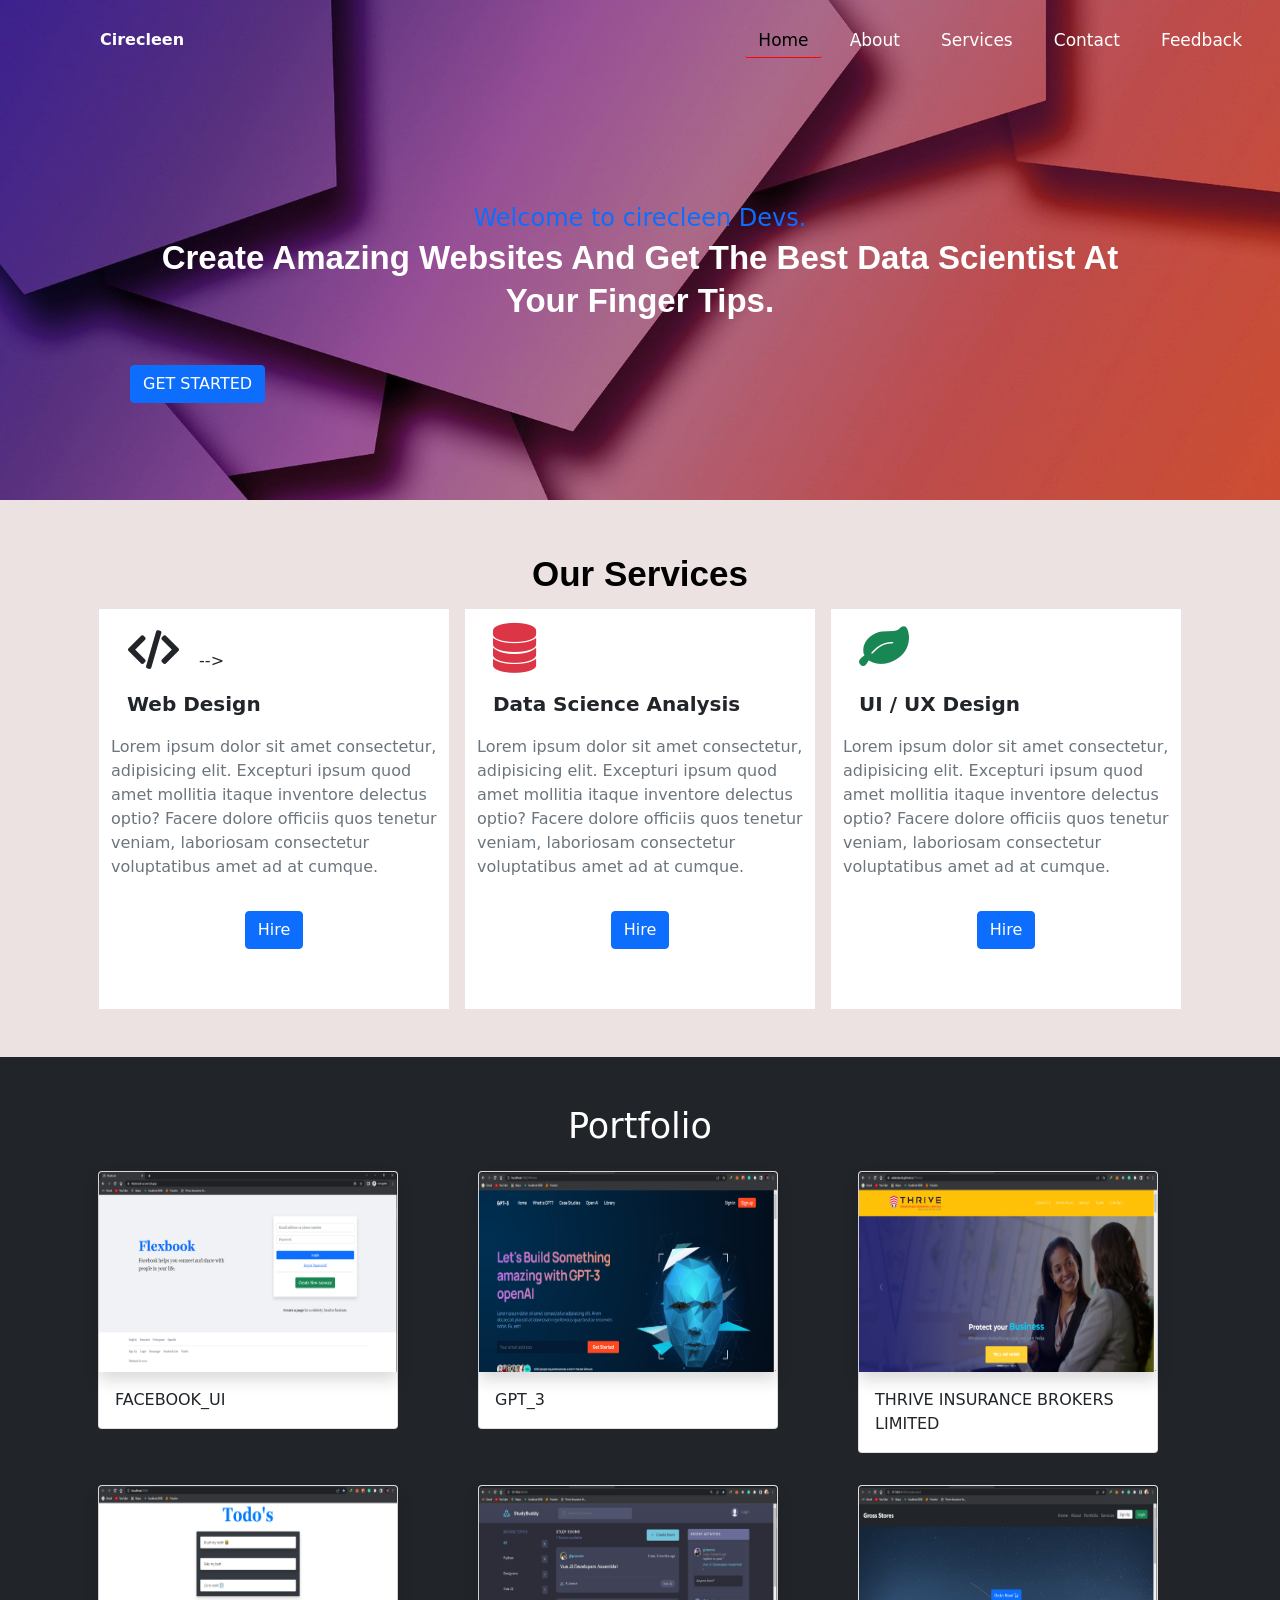
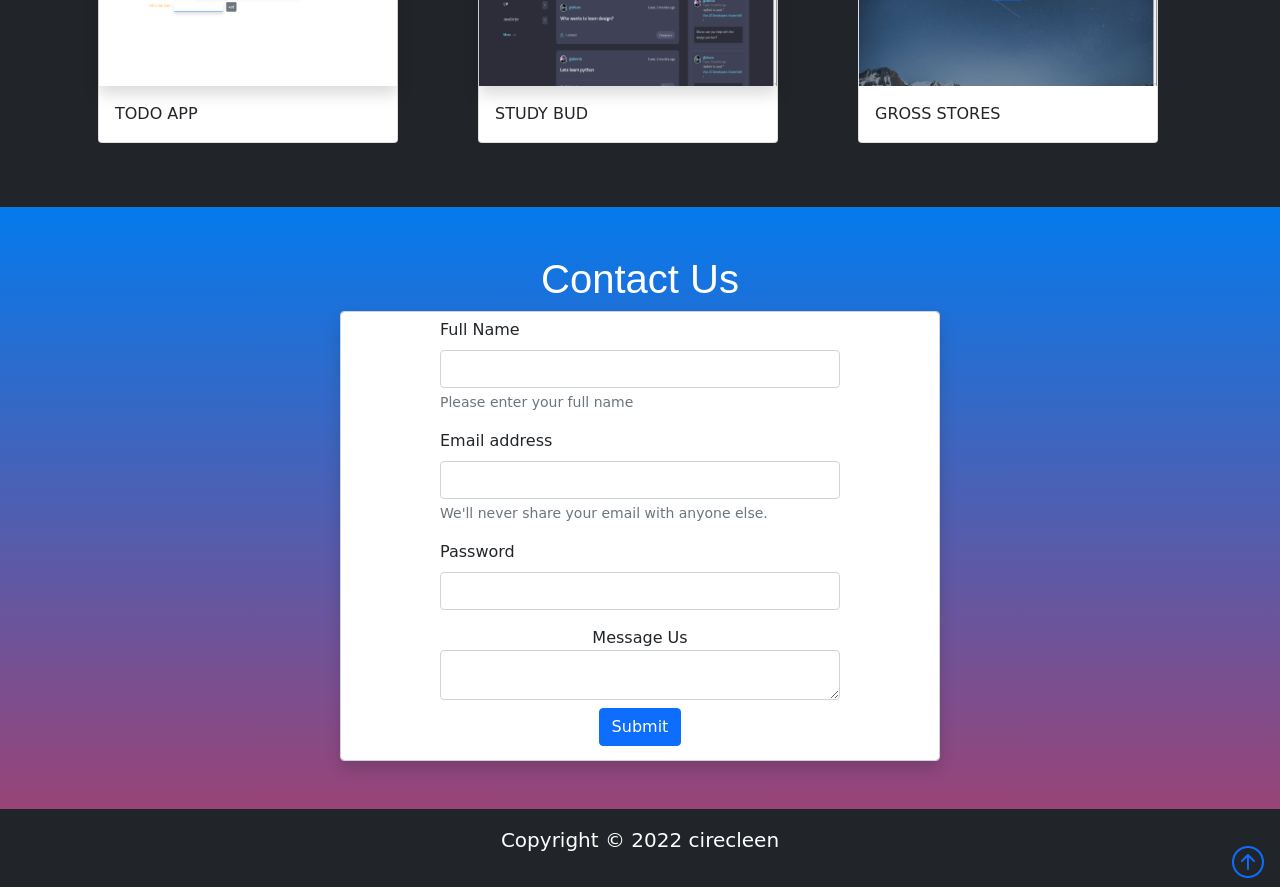
==== index.html @ bb1dc05c "First Commit" ====
<!DOCTYPE html>
<html lang="en">
  <head>
    <meta charset="utf-8" />
    <meta
      name="viewport"
      content="width=device-width, initial-scale=1.0, shrink-to-fit=no"
    />
    <title>cirecleen.net</title>
    <link rel="stylesheet" href="assets/bootstrap/css/bootstrap.min.css" />
    <link rel="stylesheet" href="assets/fonts/font-awesome.min.css" />

    <link
      rel="stylesheet"
      href="assets/bootstrap/bootstrap-icons/font/bootstrap-icons.css"
    />

    <link rel="stylesheet" href="assets/css/styles.css" />
    <link rel="stylesheet" href="assets/css/navbar.css" />
  </head>

  <body>
    <div id="hero__background">
      <nav id="mynav" class="fixed-top">
        <input type="checkbox" id="check" />
        <label for="check" class="checkbtn">
          <i id="toggler" class="fa fa-bars"></i>
        </label>
        <label id="brand" class="logo"> Cirecleen </label>
        <ul>
          <li>
            <a class="active text-decoration-none text-capitalize" href="#">
              Home
            </a>
          </li>
          <li>
            <a class="text-decoration-none text-capitalize" href="/about.html">
              About
            </a>
          </li>
          <li>
            <a class="text-decoration-none text-capitalize" href="#">
              Services
            </a>
          </li>
          <li>
            <a class="text-decoration-none text-capitalize" href="#">
              Contact
            </a>
          </li>
          <li>
            <a class="text-decoration-none text-capitalize" href="#">
              Feedback
            </a>
          </li>
        </ul>
      </nav>

      <!-- hero section -->

      <section id="hero" class="py-4 py-xl-5">
        <div class="container">
          <div class="border rounded border-0 border-dark overflow-hidden">
            <div id="hide__hero" class="row g-0">
              <!-- hero text -->
              <div class="col-md-6 justify-content-start">
                <div class="p-3 mt-5 p-md-5">
                  <h4 class="text-primary">Welcome to cirecleen Devs.</h4>
                  <h1 class="mt-4 mb-5">
                    Create amazing Websites and get the best Data Scientist at
                    your Finger tips.
                  </h1>
                  <!-- Get Started -->
                  <button class="btn btn-large btn-primary text-white mt-1">
                    GET STARTED
                  </button>
                </div>
              </div>
            </div>
          </div>
        </div>
      </section>
    </div>
    <!-- end -->

    <!-- service section  -->
    <section id="services" class="p-lg-5 p-md-4 p-sm-3">
      <div class="container d-grid justify-content-center align-items-center">
        <!-- service heading -->
        <h1 class="text-black text-center">Our Services</h1>

        <!-- services block -->
        <div class="row gap-3 justify-content-center align-items-center">
          <!-- col 1 -->
          <div class="col-md-4 box">
            <!-- icon  -->
            <i class="fa fa-solid fa-code fa-3x fw-bold m-3"></i>
            <!-- <!text-title -->
            -->
            <p class="lead fw-bolder ps-3">Web Design</p>
            <!-- text body -->
            <p class="text-muted">
              Lorem ipsum dolor sit amet consectetur, adipisicing elit.
              Excepturi ipsum quod amet mollitia itaque inventore delectus
              optio? Facere dolore officiis quos tenetur veniam, laboriosam
              consectetur voluptatibus amet ad at cumque.
            </p>
            <div class="d-flex justify-content-center align-items-center">
              <a href="#" class="btn btn-primary mt-3"> Hire</a>
            </div>
          </div>
          <!-- col 2 -->
          <div class="col-md-4 box">
            <!-- icon -->
            <i class="fa fa-database fa-3x fw-bolder m-3 text-danger"></i>
            <!-- ttext-title -->
            <p class="lead fw-bolder ps-3">Data Science Analysis</p>
            <!-- text body -->
            <p class="text-muted">
              Lorem ipsum dolor sit amet consectetur, adipisicing elit.
              Excepturi ipsum quod amet mollitia itaque inventore delectus
              optio? Facere dolore officiis quos tenetur veniam, laboriosam
              consectetur voluptatibus amet ad at cumque.
            </p>
            <div class="d-flex justify-content-center align-items-center">
              <a href="#" class="btn btn-primary mt-3"> Hire</a>
            </div>
          </div>

          <!-- col 3 -->
          <div class="col-md-4 box">
            <i class="fa fa-solid fa-leaf fa-3x fw-bolder m-3 text-success"></i>
            <!-- text-title -->
            <p class="lead fw-bolder ps-3">UI / UX Design</p>
            <!-- text body -->
            <p class="text-muted">
              Lorem ipsum dolor sit amet consectetur, adipisicing elit.
              Excepturi ipsum quod amet mollitia itaque inventore delectus
              optio? Facere dolore officiis quos tenetur veniam, laboriosam
              consectetur voluptatibus amet ad at cumque.
            </p>
            <div class="d-flex justify-content-center align-items-center">
              <a href="#" class="btn btn-primary mt-3"> Hire</a>
            </div>
          </div>
        </div>
      </div>
    </section>

    <!-- Portfolio section -->
    <section id="portfolio" class="p-0 m-0">
      <div class="container-fluid p-5 bg-dark">
        <!-- Portfolio heading  -->
        <h2 class="text-white text-center" style="font-size: 35px">
          Portfolio
        </h2>

        <!-- portfolio sites -->
        <div class="container justify-content-center align-item-center">
          <!-- first row -->
          <div class="row">
            <!-- col 1 -->
            <div class="col-md-4">
              <!-- card -->
              <div class="card-body">
                <div class="card" style="width: 25rem">
                  <img
                    class="card-img-top shadow"
                    src="./assets/img/item1.png"
                    alt="Card image cap"
                    style="height: 200px"
                  />
                  <div class="card-body">
                    <p class="card-text">FACEBOOK_UI</p>
                  </div>
                </div>
              </div>
            </div>
            <!-- col 2 -->
            <div class="col-md-4">
              <!-- card -->
              <div class="card-body">
                <div class="card" style="width: 25rem">
                  <img
                    class="card-img-top shadow"
                    src="./assets/img/item2.png"
                    alt="Card image cap"
                    style="height: 200px"
                  />
                  <div class="card-body">
                    <p class="card-text">GPT_3</p>
                  </div>
                </div>
              </div>
            </div>
            <!-- col 3 -->
            <div class="col-md-4">
              <!-- card -->
              <!-- card -->
              <div class="card-body">
                <div class="card" style="width: 25rem">
                  <img
                    class="card-img-top shadow"
                    class="card-img-top"
                    src="./assets/img/item3.png"
                    alt="Card image cap"
                    style="height: 200px"
                  />
                  <div class="card-body">
                    <p class="card-text">THRIVE INSURANCE BROKERS LIMITED</p>
                  </div>
                </div>
              </div>
            </div>
          </div>

          <!-- second row -->
          <div class="row">
            <!-- col 1 -->
            <div class="col-md-4">
              <!-- card -->
              <div class="card-body">
                <div class="card" style="width: 25rem">
                  <img
                    class="card-img-top shadow"
                    src="./assets/img/item4.png"
                    alt="Card image cap"
                    style="height: 200px"
                  />
                  <div class="card-body">
                    <p class="card-text">TODO APP</p>
                  </div>
                </div>
              </div>
            </div>
            <!-- col 2 -->
            <div class="col-md-4">
              <!-- card -->
              <div class="card-body">
                <div class="card" style="width: 25rem">
                  <img
                    class="card-img-top shadow"
                    src="./assets/img/item5.png"
                    alt="Card image cap"
                    style="height: 200px"
                  />
                  <div class="card-body">
                    <p class="card-text">STUDY BUD</p>
                  </div>
                </div>
              </div>
            </div>
            <!-- col 3 -->
            <div class="col-md-4">
              <!-- card -->
              <!-- card -->
              <div class="card-body">
                <div class="card" style="width: 25rem">
                  <img
                    class="card-img-top"
                    src="./assets/img/item6.png"
                    alt="Card image cap"
                    style="height: 200px"
                  />
                  <div class="card-body">
                    <p class="card-text">GROSS STORES</p>
                  </div>
                </div>
              </div>
            </div>
          </div>
        </div>
      </div>
    </section>

    <!-- Contact Us -->
    <section id="contact" class="p-0 m-0">
      <div class="container-fluid py-5">
        <!-- Contact Header -->
        <div
          class="d-flex flex-column justify-content-center align-items-center"
        >
          <h1 class="display1 text-center text-white">Contact Us</h1>

          <!-- form -->
          <form class="form-control w-50 shadow">
            <div class="mb-3">
              <label for="nameInput" class="form-label">Full Name</label>
              <input
                type="email"
                class="form-control"
                id="nameInput"
                aria-describedby="nameHelp"
              />
              <div id="nameHelp" class="form-text">
                Please enter your full name
              </div>
            </div>
            <div class="mb-3">
              <label for="emailInput" class="form-label">Email address</label>
              <input
                type="email"
                class="form-control"
                id="emailInput"
                aria-describedby="emailHelp"
              />
              <div id="emailHelp" class="form-text">
                We'll never share your email with anyone else.
              </div>
            </div>
            <div class="mb-3">
              <label for="password" class="form-label">Password</label>
              <input type="password" class="form-control" id="password" />
            </div>
            <!-- Message -->
            <label for="message">Message Us</label>
            <textarea
              id="message"
              class="form-control"
              name="message"
              rows="5"
              cols="9"
            >
            </textarea>

            <button type="submit" class="btn btn-primary my-2">Submit</button>
          </form>
        </div>
      </div>
    </section>

    <!-- Footer -->
    <footer
      class="p-xl-3 p-lg-3 bg-dark text-white text-center position-relative"
    >
      <div class="container-fluid bottom-0">
        <p class="lead">Copyright &copy; 2022 cirecleen</p>
        <a href="# " class="position-absolute bottom-0 end-0 ps-5">
          <i class="bi bi-arrow-up-circle fa-2x m-3"></i>
        </a>
      </div>
    </footer>

    <script src="assets/bootstrap/js/bootstrap.min.js"></script>
    <script src="assets/js/bs-init.js"></script>
    <script src="assets/js/main.js"></script>
  </body>
</html>
---- assets/css/styles.css ----
* {
  padding: 0;
  margin: 0;
  box-sizing: border-box;
}

body {
  scroll-behavior: smooth;
}

#hero__background {
  color: #ffffff;
  background: url("../img/background.jpg");
  background-size: cover;
  height: 700px;
}

#hero__background h1 {
  line-height: 1.3 !important;
  font-size: 48px;
  font-weight: 700;
  font-family: "Poppins", sans-serif;
  text-transform: capitalize;
}

nav a {
  text-transform: uppercase;
}
.navbar-brand {
  font-family: Georgia, "Times New Roman", Times, serif;
}

.nav-colored {
  background-color: #fff;
}

.nav-colored a {
  color: #000 !important;
}
.nav-colored span {
  color: #000 !important;
}
.nav-transparent {
  background-color: none !important;
  color: #fff;
}
nav .nav-link:hover {
  border-bottom: 1px solid #fff;
  transition: 0.3s ease;
}

nav {
  margin-bottom: 20px !important;
}

.active {
  color: black;
}

/* hero  */
#hero {
  position: relative;
}

/* services */

#services {
  background-color: rgb(236, 226, 226);
}
#services h1 {
  line-height: 1.5 !important;
  font-size: 48px;
  font-weight: 900;
  font-family: sans-serif;
  text-transform: capitalize;
}

#services .box {
  background: #fff;
  width: 350px;
  height: 400px;
}

#services .box:hover {
  background-color: pink;
  transition: 0.4s ease-in;
}
#hero h4 {
  top: 60px;
  position: relative;
  animation-name: float-up;
  animation-timing-function: ease-in-out;
  animation-duration: 1s;
  animation-fill-mode: forwards;
}
#hero h1 {
  top: 40px;
  position: relative;
  animation-name: float-up;
  animation-timing-function: ease-in-out;
  animation-duration: 2s;
  animation-fill-mode: forwards;
  animation-delay: 1ms;
}
#hero button {
  top: 30px;
  position: relative;
  animation-name: float-up;
  animation-timing-function: ease-in-out;
  animation-duration: 1s;
  animation-fill-mode: forwards;
  animation-delay: 1ms;
}

#contact {
  background: linear-gradient(to bottom, #047aed, #947f);
}
#contact form {
  width: 100%;
  max-width: 600px;
}
#contact h1 {
  font-family: "Franklin Gothic Medium", "Arial Narrow", Arial, sans-serif;
}

@keyframes float-up {
  0% {
    display: none;
  }
  50% {
    display: flex;
  }
  100% {
    transform: translateY(-35px);
  }
}

@media only screen and (max-width: 1400px) {
  nav .navbar-nav {
    font-size: small !important;
    text-transform: lowercase !important;
  }
  nav button.btn {
    padding: 5px 9px !important;
    font-size: small;
    text-transform: capitalize !important;
  }
  .navbar-brand {
    font-size: smaller;
  }

  #hero {
    display: flex !important;
    justify-content: center;
    align-items: center;
    flex-basis: auto;
    top: 20px;
  }
  #hero .col-md-6 {
    width: 100%;
    flex-basis: 100%;
    flex-wrap: wrap;
    justify-content: center;
    align-items: center;
  }
  #hero .col-md-6 h4 {
    display: flex !important;
    justify-content: center;
    align-items: center;
    flex-basis: 90%;
  }

  #hero .col-md-6 h1 {
    font-size: 33px;
    margin: 10px auto;
    text-align: center;
  }

  #hero .col-md-6 button {
    display: inline-flex;
    margin: 5px 0;
    text-align: center;
    justify-self: center;
    align-self: center;
  }

  #services h1 {
    font-size: 35px;
  }
  #hero__background {
    height: 500px;
  }

  #portfolio .card {
    width: 300px !important;
    height: auto;
  }

  #contact form {
    height: 450px;
    display: flex;
    flex-direction: column;
    justify-content: center;
    align-items: center;
  }
  #contact form input {
    width: 400px;
  }
  #contact form Textarea {
    width: 400px;
  }
}

@media only screen and (max-width: 768px) {
  #services i {
    font-size: large !important;
  }

  #hero .col-md-6 h1 {
    font-size: 27px;
    text-transform: none;
  }

  #hero .col-md-6 h4 {
    font-size: 16px;
    text-transform: none;
  }

  #hero .col-md-6 button {
    margin-top: 5px;
  }

  #hero h4 {
    top: 40px;
    position: relative;
    animation-name: float-up;
    animation-timing-function: ease-in-out;
    animation-duration: 2s;
    animation-fill-mode: forwards;
  }
  #hero h1 {
    top: 40px;
    position: relative;
    animation-name: float-up;
    animation-timing-function: ease-in-out;
    animation-duration: 2s;
    animation-fill-mode: forwards;
    animation-delay: 100ms;
  }
  #hero button {
    top: 40px;
    position: relative;
    animation-name: float-up;
    animation-timing-function: ease-in-out;
    animation-duration: 2s;
    animation-fill-mode: forwards;
    animation-delay: 200ms;
  }

  #services .box {
    height: auto;
  }
  #services h1 {
    font-size: 30px;
  }
  #services .box i {
    font-size: 23x !important;
  }
  #services p {
    font-size: 16px;
  }
}

@media only screen and (max-width: 500px) {
  nav .navbar-nav {
    font-size: smaller !important;
    text-transform: lowercase !important;
  }
  nav button.btn {
    padding: 5px 9px !important;
    font-size: small;
    text-transform: capitalize !important;
  }
  .navbar-brand {
    font-size: smaller;
  }

  #hero {
    margin: 100px 0 0 0;
    margin: 0;
    box-sizing: border-box;
    height: 400px !important;
    width: 100%;
  }
  #hero .col-md-6 {
    display: flex !important;
    width: 100%;
    flex-basis: 80%;
    justify-content: center;
    align-items: center;
  }
  #hero .col-md-6 h1 {
    font-size: 30px;
  }

  #services h1 {
    font-size: 35px;
  }

  #services i {
    font-size: 35px !important;
  }

  footer {
    display: flex;
    justify-content: center;
    align-items: center;
    padding: 30px !important;
  }
  footer p {
    font-size: medium !important;
    text-align: center !important;
    padding: 0;
    margin: 0;
    width: 100% !important;
  }

  footer a {
    position: absolute !important;
  }
}
@media only screen and (max-width: 430px) {
  nav .navbar-nav {
    font-size: small !important;
    text-transform: lowercase !important;
  }
  nav button.btn {
    padding: 5px 9px !important;
    font-size: small;
    text-transform: capitalize !important;
  }
  .navbar-brand {
    font-size: smaller;
  }
  #hero__background {
    height: 550px;
  }

  #hero h4 {
    margin-bottom: 19px !important;
  }

  #services .box {
    width: 300px;
    height: 300px;
    margin: 0 0 20px 0;
  }
  #services i {
    font-size: 30px !important;
  }

  #services p {
    font-size: small;
  }
  #hero button {
    top: 40px;
    position: relative;
    animation-name: float-up;
    animation-timing-function: ease-in-out;
    animation-duration: 2s;
    animation-fill-mode: forwards;
    animation-delay: 300ms;
  }
}

@media only screen and (max-width: 352px) {
  #hero__background {
    height: 550px;
  }

  #services i {
    font-size: 25px !important;
  }

  #services p {
    font-size: small;
  }

  #services .box {
    width: 300px;
    height: 300px;
  }

  #services {
    padding-top: 50px;
  }
  #services h1 {
    font-size: 28px;
    padding-top: -10px;
  }

  #hero h4 {
    top: 80px;
    position: relative;
    animation-name: float-up;
    animation-timing-function: ease-in-out;
    animation-duration: 2s;
    animation-fill-mode: forwards;
  }
  #hero h1 {
    top: 60px;
    position: relative;
    animation-name: float-up;
    animation-timing-function: ease-in-out;
    animation-duration: 2s;
    animation-fill-mode: forwards;
    animation-delay: 300ms;
  }
  #hero button {
    top: 40px;
    position: relative;
    animation-name: float-up;
    animation-timing-function: ease-in-out;
    animation-duration: 3s;
    animation-fill-mode: forwards;
    animation-delay: 300ms;
  }

  footer {
    display: flex;
    justify-content: center;
    align-items: center;
    padding: 30px !important;
  }
  footer p {
    font-size: small !important;
    text-align: center !important;
    padding: 0;
    margin: 0;
    width: 100% !important;
  }

  footer a {
    position: absolute;
  }
}
@keyframes float-up {
  0% {
    display: none;
  }
  50% {
    display: flex;
  }
  100% {
    transform: translateY(-20px);
  }
}

/* transition */

body {
  animation: transitionIn ease-out 2s;
}

@keyframes transitionIn {
  from {
    opacity: 0;
    transform: rotateX(-10deg);
  }

  to {
    opacity: 1;
    transform: rotateX(0);
  }
}

/* portfolio and contact responsiveness */

@media only screen and (max-width: 1400px) {
  #portfolio .card {
    width: 300px !important;
    height: auto;
  }

  #contact form {
    height: 450px;
    display: flex;
    flex-direction: column;
    justify-content: center;
    align-items: center;
  }
  #contact form input {
    width: 400px;
  }
  #contact form Textarea {
    width: 400px;
  }
}

@media only screen and (max-width: 1020px) {
  #contact form {
    height: 450px;
    display: grid;
    flex-direction: column;
    justify-content: center;
    align-items: center;
  }
  #contact form input {
    width: 400px;
  }
  #contact form Textarea {
    width: 400px;
  }

  #portfolio .container-fluid {
    display: grid;
    gap: 20px;
    grid-template-columns: 1fr;
    justify-content: center;
    align-items: center;
    margin: 0 auto;
  }

  #portfolio .card {
    width: 260px !important;
    height: auto !important;
  }

  #portfolio .card .card-text {
    font-size: 13px;
    font-weight: bold;
  }
}
@media only screen and (max-width: 992px) {
  #contact form {
    height: 450px;
    display: grid;
    flex-direction: column;
    justify-content: center;
    align-items: center;
  }
  #contact form input {
    width: 400px;
  }
  #contact form Textarea {
    width: 400px;
  }

  #portfolio .container-fluid {
    display: grid;
    gap: 10px;
    grid-template-columns: 1fr;
    justify-content: center;
    align-items: center;
    margin: 0 auto;
  }

  #portfolio .card {
    width: 220px !important;
    height: auto !important;
  }

  #portfolio .card .card-text {
    font-size: 13px;
    font-weight: bold;
  }

  #contact form {
    height: 450px;
    display: flex;
    flex-direction: column;
    justify-content: center;
    align-items: center;
  }
  #contact form input {
    width: 300px;
  }
  #contact form Textarea {
    width: 300px;
  }

  #contact label {
    font-size: small;
  }

  #contact .form-text {
    font-size: 12px;
  }
}

@media only screen and (max-width: 768px) {
  #contact form {
    height: 450px;
    display: flex;
    flex-direction: column;
    justify-content: center;
    align-items: center;
  }
  #contact form input {
    width: 300px;
  }
  #contact form Textarea {
    width: 300px;
  }

  #contact label {
    font-size: small;
  }

  #contact .form-text {
    font-size: 12px;
  }

  #portfolio .container-fluid {
    display: grid;
    gap: 20px;
    grid-template-columns: 1fr;
    justify-content: center;
    align-items: center;
    margin: 0 auto;
  }

  #portfolio .card {
    width: 500px !important;
    height: 250px !important;
  }

  #portfolio .card .card-text {
    font-size: 13px;
    font-weight: bold;
  }
}

@media only screen and (max-width: 645px) {
  #contact form {
    width: 350px !important;
    height: 450px;
    display: flex;
    flex-direction: column;
    justify-content: center;
    align-items: center;
  }
  #contact form input {
    width: 300px;
  }
  #contact form Textarea {
    width: 300px;
  }
  #contact label {
    font-size: small;
  }

  #contact .form-text {
    font-size: 12px;
  }

  #portfolio .container-fluid {
    display: grid !important;
    gap: 10px;
    grid-template-columns: 1fr !important;
    justify-content: center;
    align-items: center;
    margin: 0 auto;
  }

  #portfolio .card {
    width: 370px !important;
    height: auto !important;
    margin: 0 auto;
  }

  #portfolio .card .card-text {
    font-size: 13px;
    font-weight: bold;
  }
}
@media only screen and (max-width: 430px) {
  #contact form {
    width: 350px !important;
    height: 450px;
    display: flex;
    flex-direction: column;
    justify-content: center;
    align-items: center;
  }
  #contact form input {
    width: 300px;
  }
  #contact form Textarea {
    width: 300px;
  }
  #contact label {
    font-size: small;
  }

  #contact .form-text {
    font-size: 12px;
  }

  #portfolio .container-fluid {
    display: grid !important;
    gap: 10px;
    grid-template-columns: 1fr !important;
    justify-content: center;
    align-items: center;
    margin: 0 auto;
  }

  #portfolio .card {
    width: 300px !important;
    height: auto !important;
    margin: 0 auto;
  }

  #portfolio .card .card-text {
    font-size: 13px;
    font-weight: bold;
  }
}
@media only screen and (max-width: 350px) {
  #contact form {
    width: 300px !important;
    height: 450px;
    display: flex;
    flex-direction: column;
    justify-content: center;
    align-items: center;
  }
  #contact form input {
    width: 250px;
  }
  #contact form Textarea {
    width: 250px;
  }
  #contact label {
    font-size: small;
  }

  #contact .form-text {
    font-size: 12px;
  }

  #portfolio .container-fluid {
    display: grid !important;
    gap: 10px;
    grid-template-columns: 1fr !important;
    justify-content: center;
    align-items: center;
    margin: 0 auto;
  }

  #portfolio .card {
    width: 250px !important;
    height: auto !important;
    margin: 0 auto;
  }

  #portfolio .card .card-text {
    font-size: 13px;
    font-weight: bold;
  }
}
---- assets/css/navbar.css ----
* {
  padding: 0;
  margin: 0;
  text-decoration: none;
  list-style-type: none;
  box-sizing: border-box;
}



nav {
  background: transparent;
  height: 80px;
  width: 100%;
  margin-bottom: auto;
}

label.logo {
  color: #ffffff;
  line-height: 80px;
  padding: 0 100px;
  font-weight: bold;
}

nav ul {
  float: right;
  margin-right: 20px;
}

nav ul li {
  display: inline-block;
  line-height: 80px;
  margin: 0 5px;
}

nav ul li a {
  color: white;
  font-size: 17px;
  border-radius: 3px;
  padding: 7px 13px;
  text-transform: uppercase;
}

a.active,
a:hover {
  border-bottom: 1px solid red;
  transition: 0.5s;
}

.checkbtn {
  font-size: 30px;
  color: #fff;
  float: right;
  line-height: 80px;
  margin-right: 40px;
  cursor: pointer;
  display: none;
}

#check {
  display: none;
}

@media (max-width: 952px) {
  label.logo {
    font-size: 30px;
    padding: 0 0 0 50px;
  }
  nav ul li a {
    font-size: 16px;
  }
}

@media (max-width: 858px) {
  .checkbtn {
    display: block;
  }
  ul {
    position: fixed;
    width: 100%;
    height: 100vh;
    background: #2c3e50;
    top: 80px;
    left: -100%;
    text-align: center;
    transition: all 0.5s;
    cursor: pointer !important;
  }
  nav ul li {
    display: block;
    margin: 50px 0;
    line-height: 30px;

  }
  nav ul li a {
    font-size: 20px;
    cursor: pointer !important;
  }
  a:hover,
  a.active {
    background: none;
    color: #0082e6 !important;
  }
  #check:checked ~ ul {
    left: 0;
  }
}
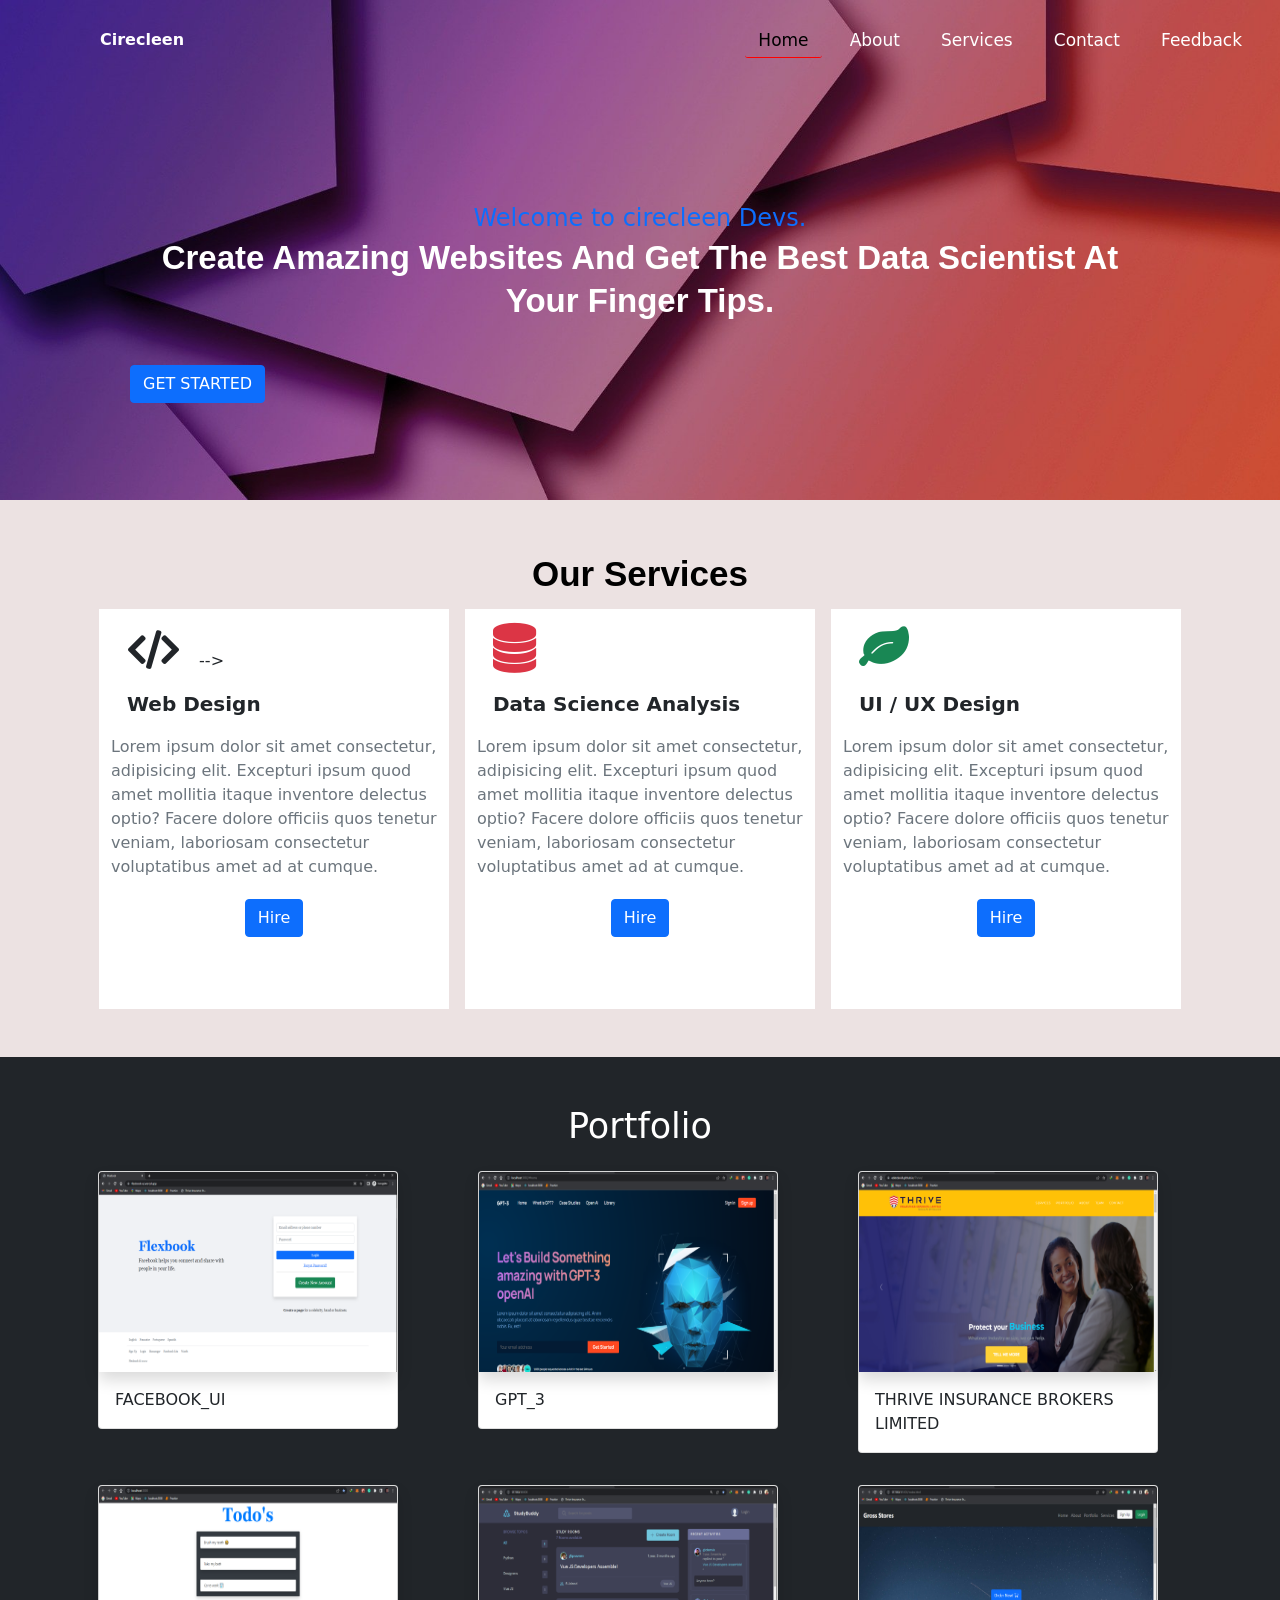
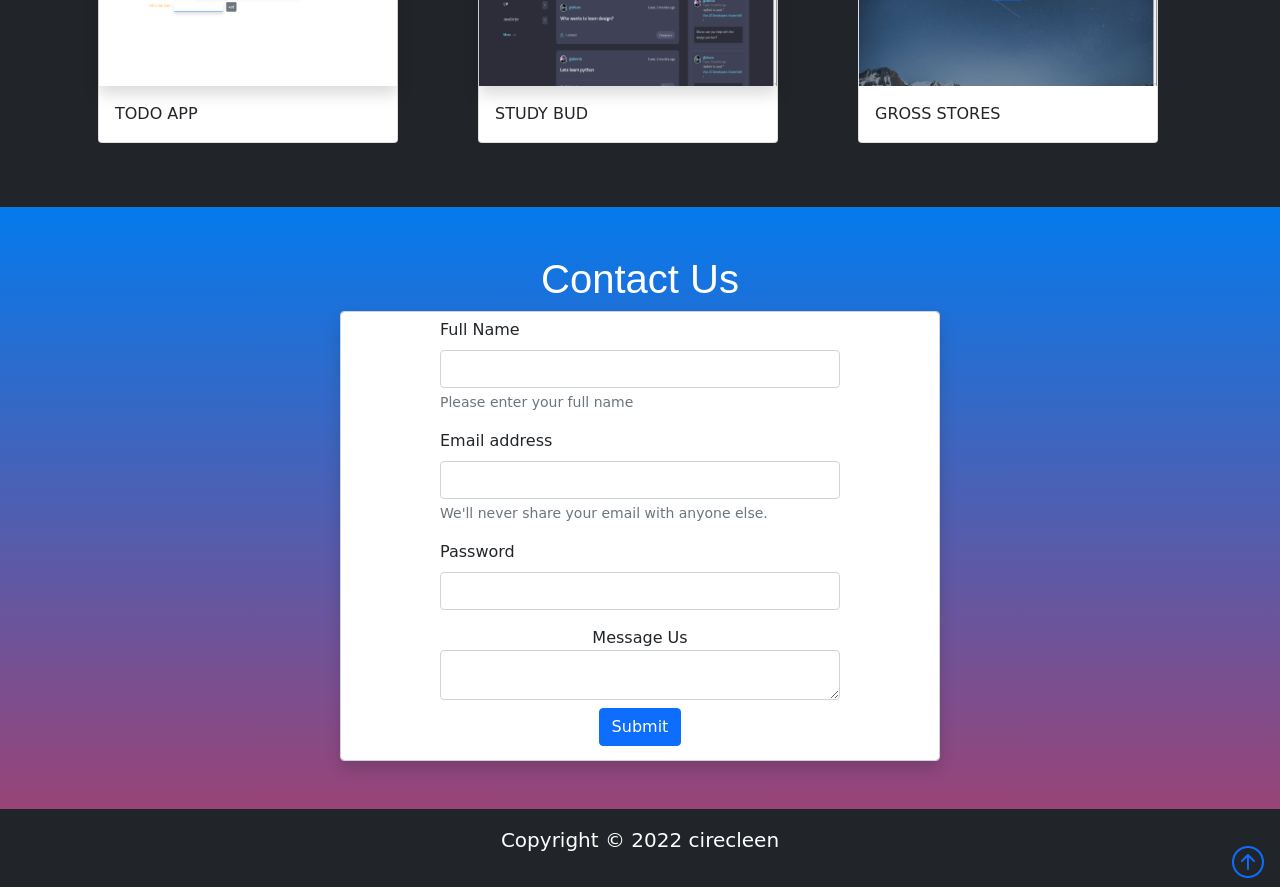
==== commit a2733425: "Update index.html" ====
--- a/index.html
+++ b/index.html
@@ -106,7 +106,7 @@
               consectetur voluptatibus amet ad at cumque.
             </p>
             <div class="d-flex justify-content-center align-items-center">
-              <a href="#" class="btn btn-primary mt-3"> Hire</a>
+              <a href="#" class="btn btn-primary mt-1"> Hire</a>
             </div>
           </div>
           <!-- col 2 -->
@@ -123,7 +123,7 @@
               consectetur voluptatibus amet ad at cumque.
             </p>
             <div class="d-flex justify-content-center align-items-center">
-              <a href="#" class="btn btn-primary mt-3"> Hire</a>
+              <a href="#" class="btn btn-primary mt-1"> Hire</a>
             </div>
           </div>
 
@@ -140,7 +140,7 @@
               consectetur voluptatibus amet ad at cumque.
             </p>
             <div class="d-flex justify-content-center align-items-center">
-              <a href="#" class="btn btn-primary mt-3"> Hire</a>
+              <a href="#" class="btn btn-primary mt-1"> Hire</a>
             </div>
           </div>
         </div>
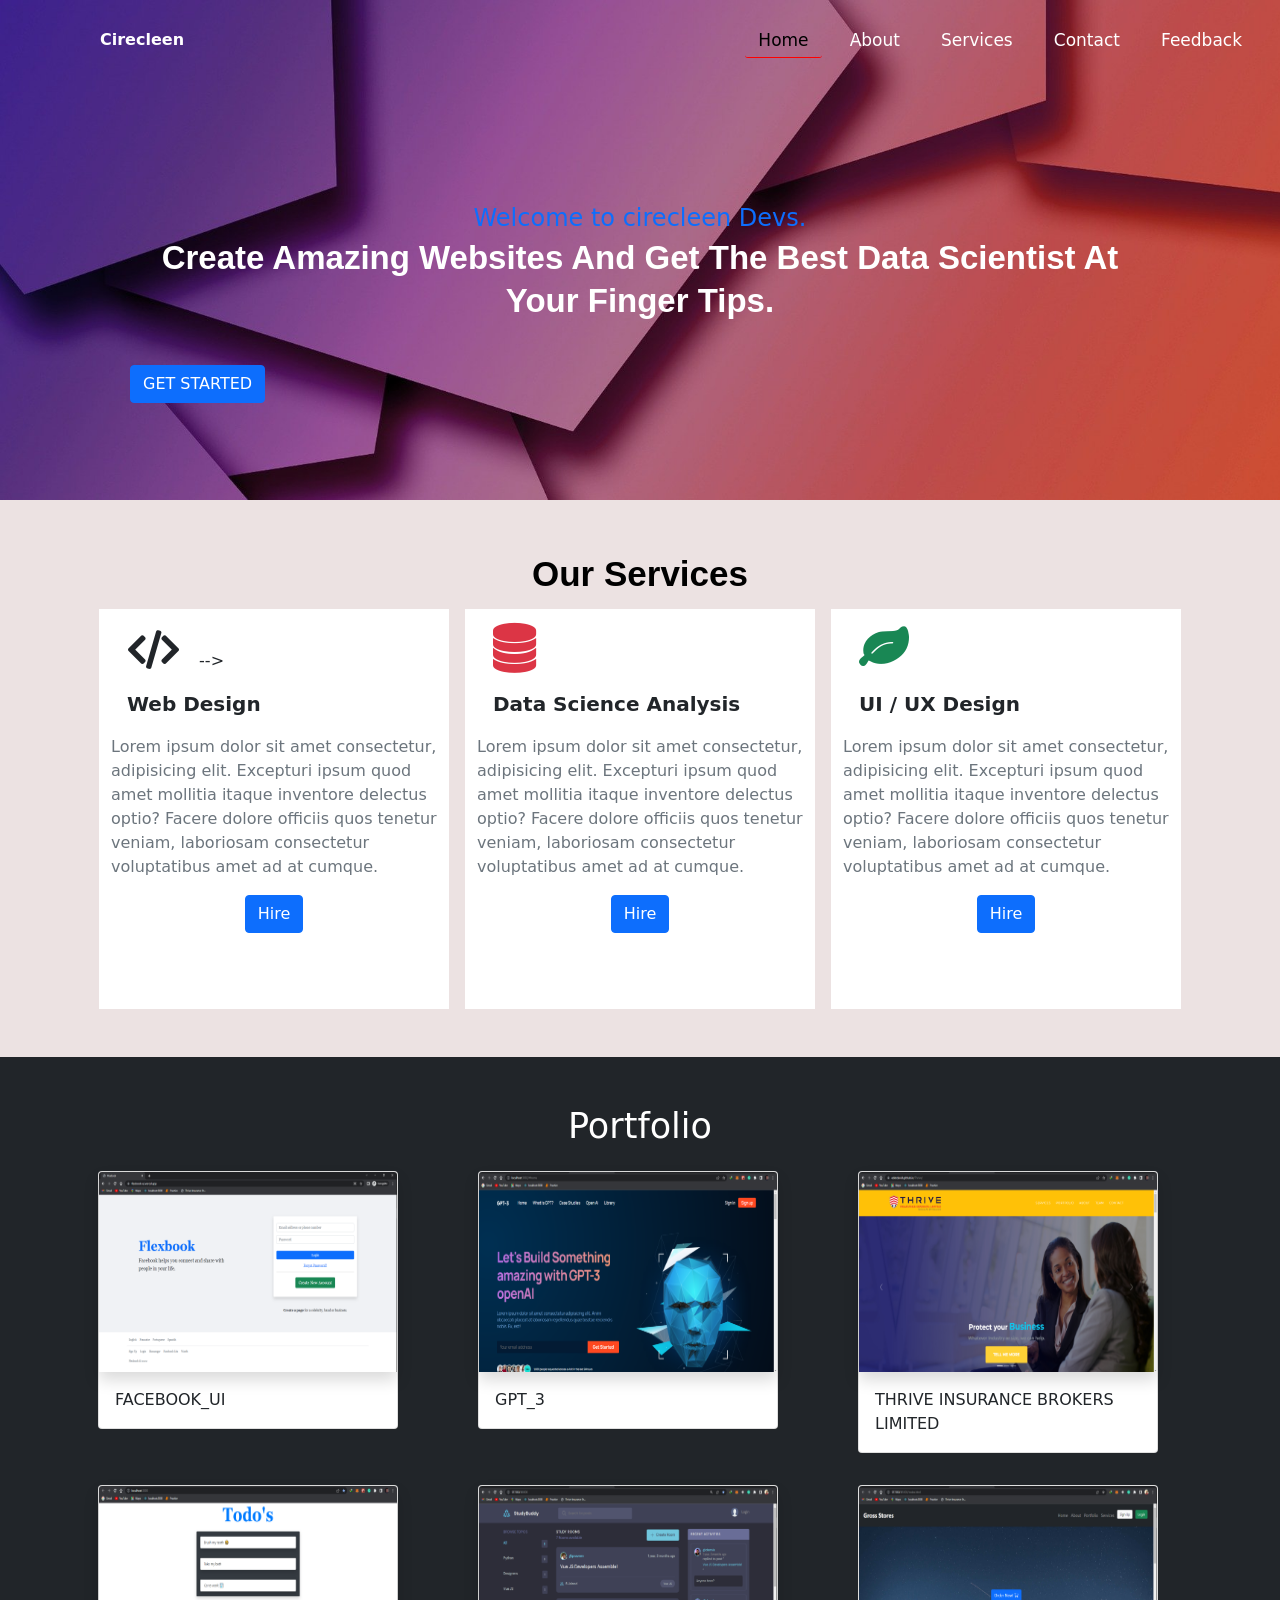
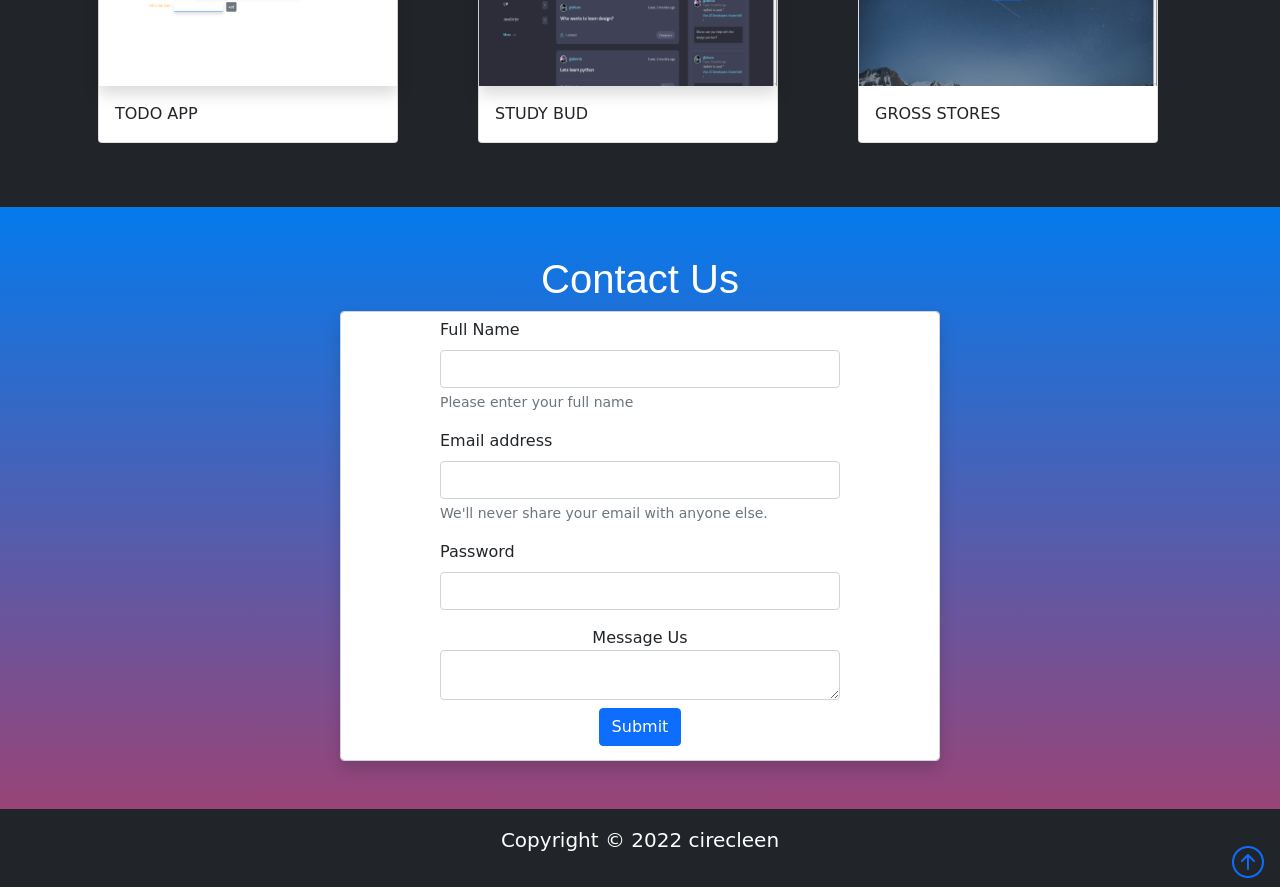
==== commit 217000c6: "Update index.html" ====
--- a/index.html
+++ b/index.html
@@ -106,7 +106,7 @@
               consectetur voluptatibus amet ad at cumque.
             </p>
             <div class="d-flex justify-content-center align-items-center">
-              <a href="#" class="btn btn-primary mt-1"> Hire</a>
+              <a href="#" class="btn btn-primary m-0"> Hire</a>
             </div>
           </div>
           <!-- col 2 -->
@@ -123,7 +123,7 @@
               consectetur voluptatibus amet ad at cumque.
             </p>
             <div class="d-flex justify-content-center align-items-center">
-              <a href="#" class="btn btn-primary mt-1"> Hire</a>
+              <a href="#" class="btn btn-primary m-0"> Hire</a>
             </div>
           </div>
 
@@ -139,8 +139,8 @@
               optio? Facere dolore officiis quos tenetur veniam, laboriosam
               consectetur voluptatibus amet ad at cumque.
             </p>
-            <div class="d-flex justify-content-center align-items-center">
-              <a href="#" class="btn btn-primary mt-1"> Hire</a>
+            <div class="d-flex justify-content-center align-items-center p-0">
+              <a href="#" class="btn btn-primary m-0"> Hire</a>
             </div>
           </div>
         </div>
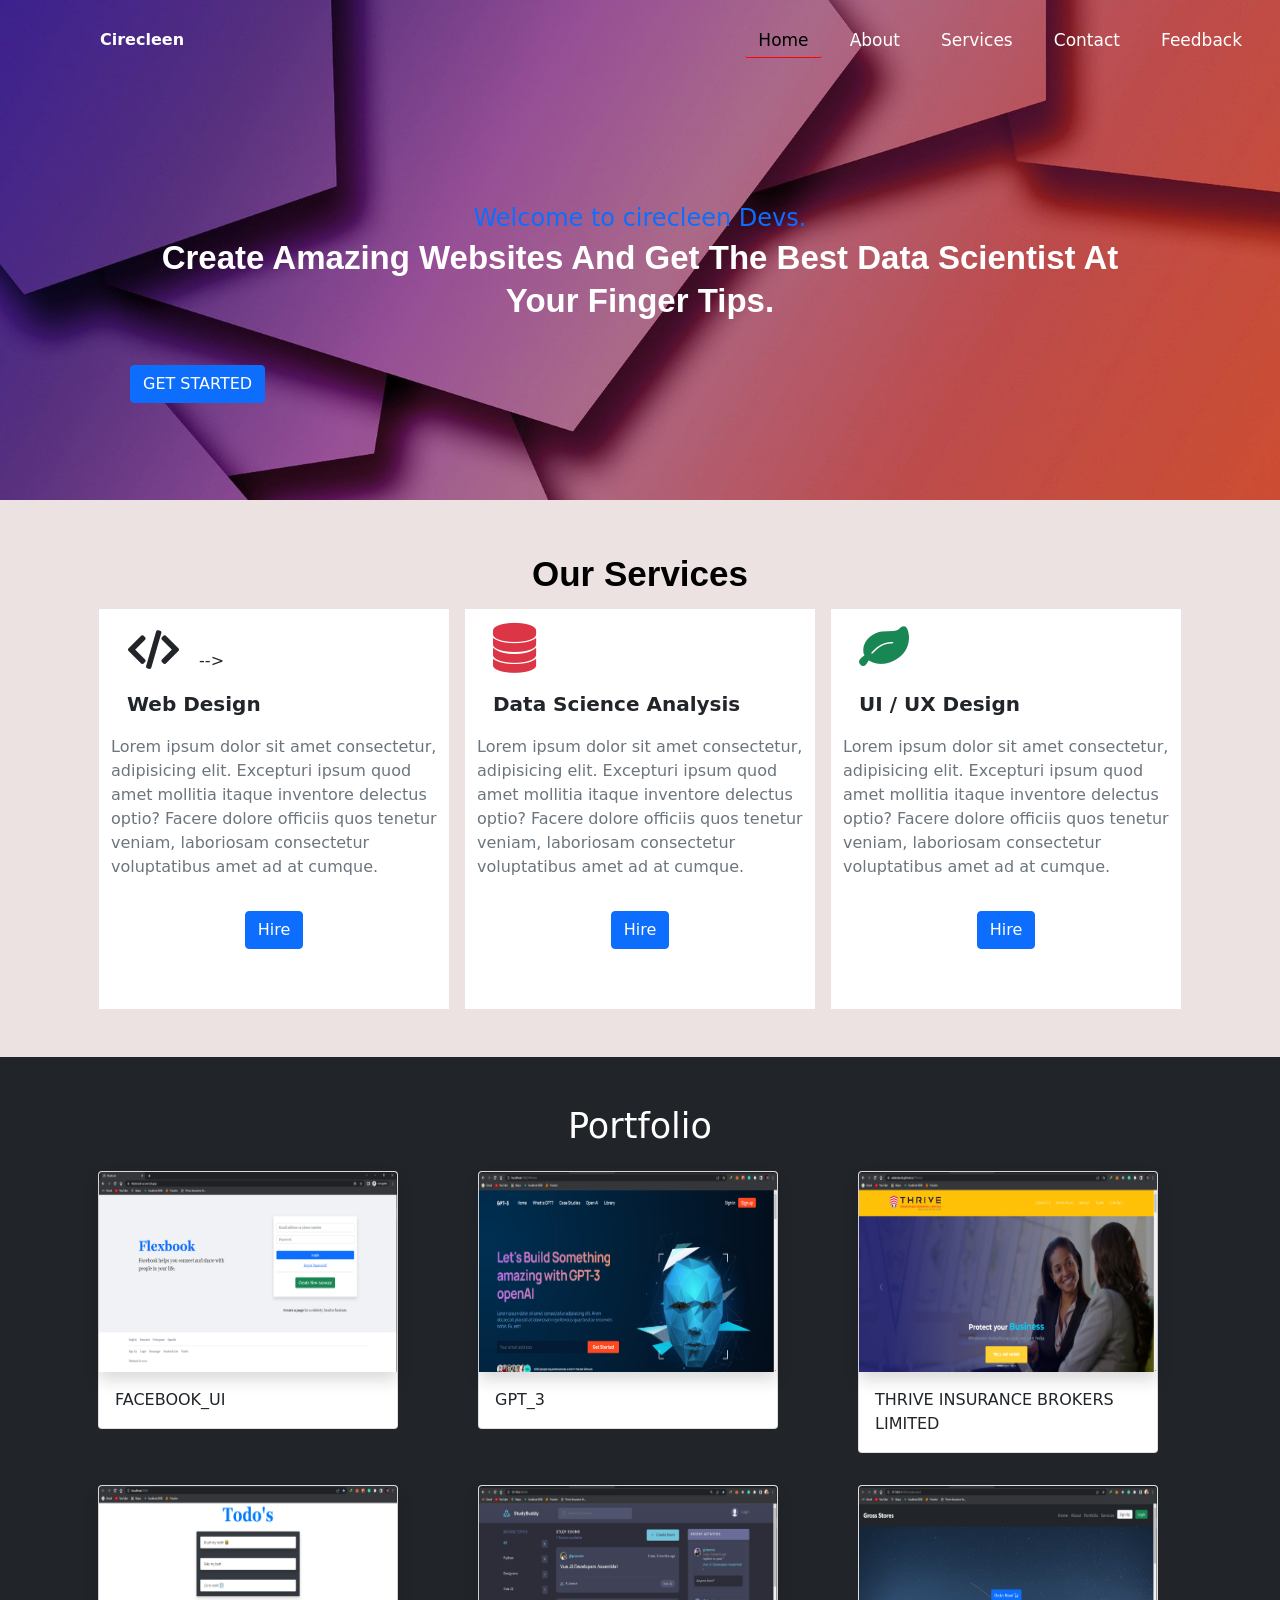
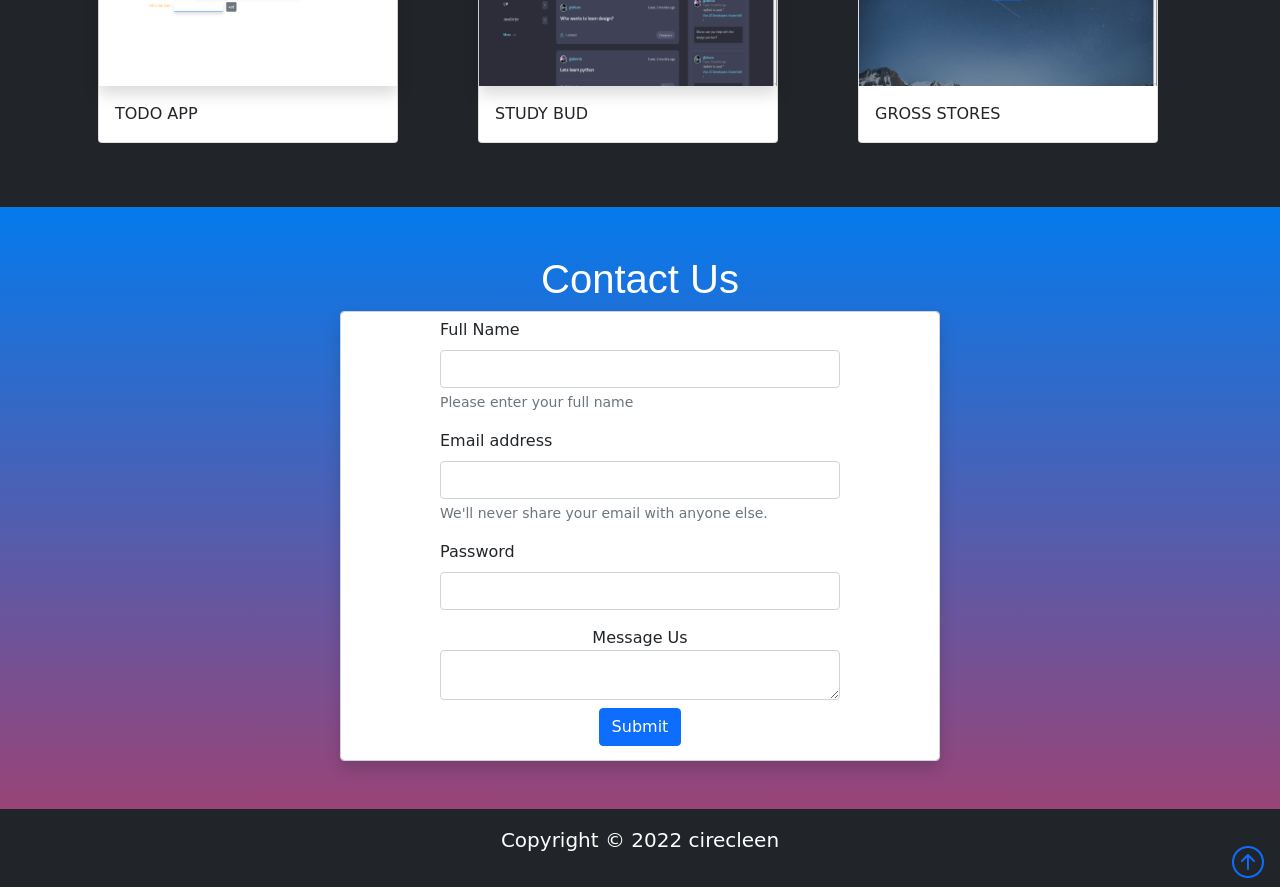
==== commit aa121e2d: "Update index.html" ====
--- a/index.html
+++ b/index.html
@@ -106,7 +106,7 @@
               consectetur voluptatibus amet ad at cumque.
             </p>
             <div class="d-flex justify-content-center align-items-center">
-              <a href="#" class="btn btn-primary m-0"> Hire</a>
+              <a href="#" class="btn btn-primary my-3"> Hire</a>
             </div>
           </div>
           <!-- col 2 -->
@@ -123,7 +123,7 @@
               consectetur voluptatibus amet ad at cumque.
             </p>
             <div class="d-flex justify-content-center align-items-center">
-              <a href="#" class="btn btn-primary m-0"> Hire</a>
+              <a href="#" class="btn btn-primary my-3"> Hire</a>
             </div>
           </div>
 
@@ -140,7 +140,7 @@
               consectetur voluptatibus amet ad at cumque.
             </p>
             <div class="d-flex justify-content-center align-items-center p-0">
-              <a href="#" class="btn btn-primary m-0"> Hire</a>
+              <a href="#" class="btn btn-primary my-3"> Hire</a>
             </div>
           </div>
         </div>
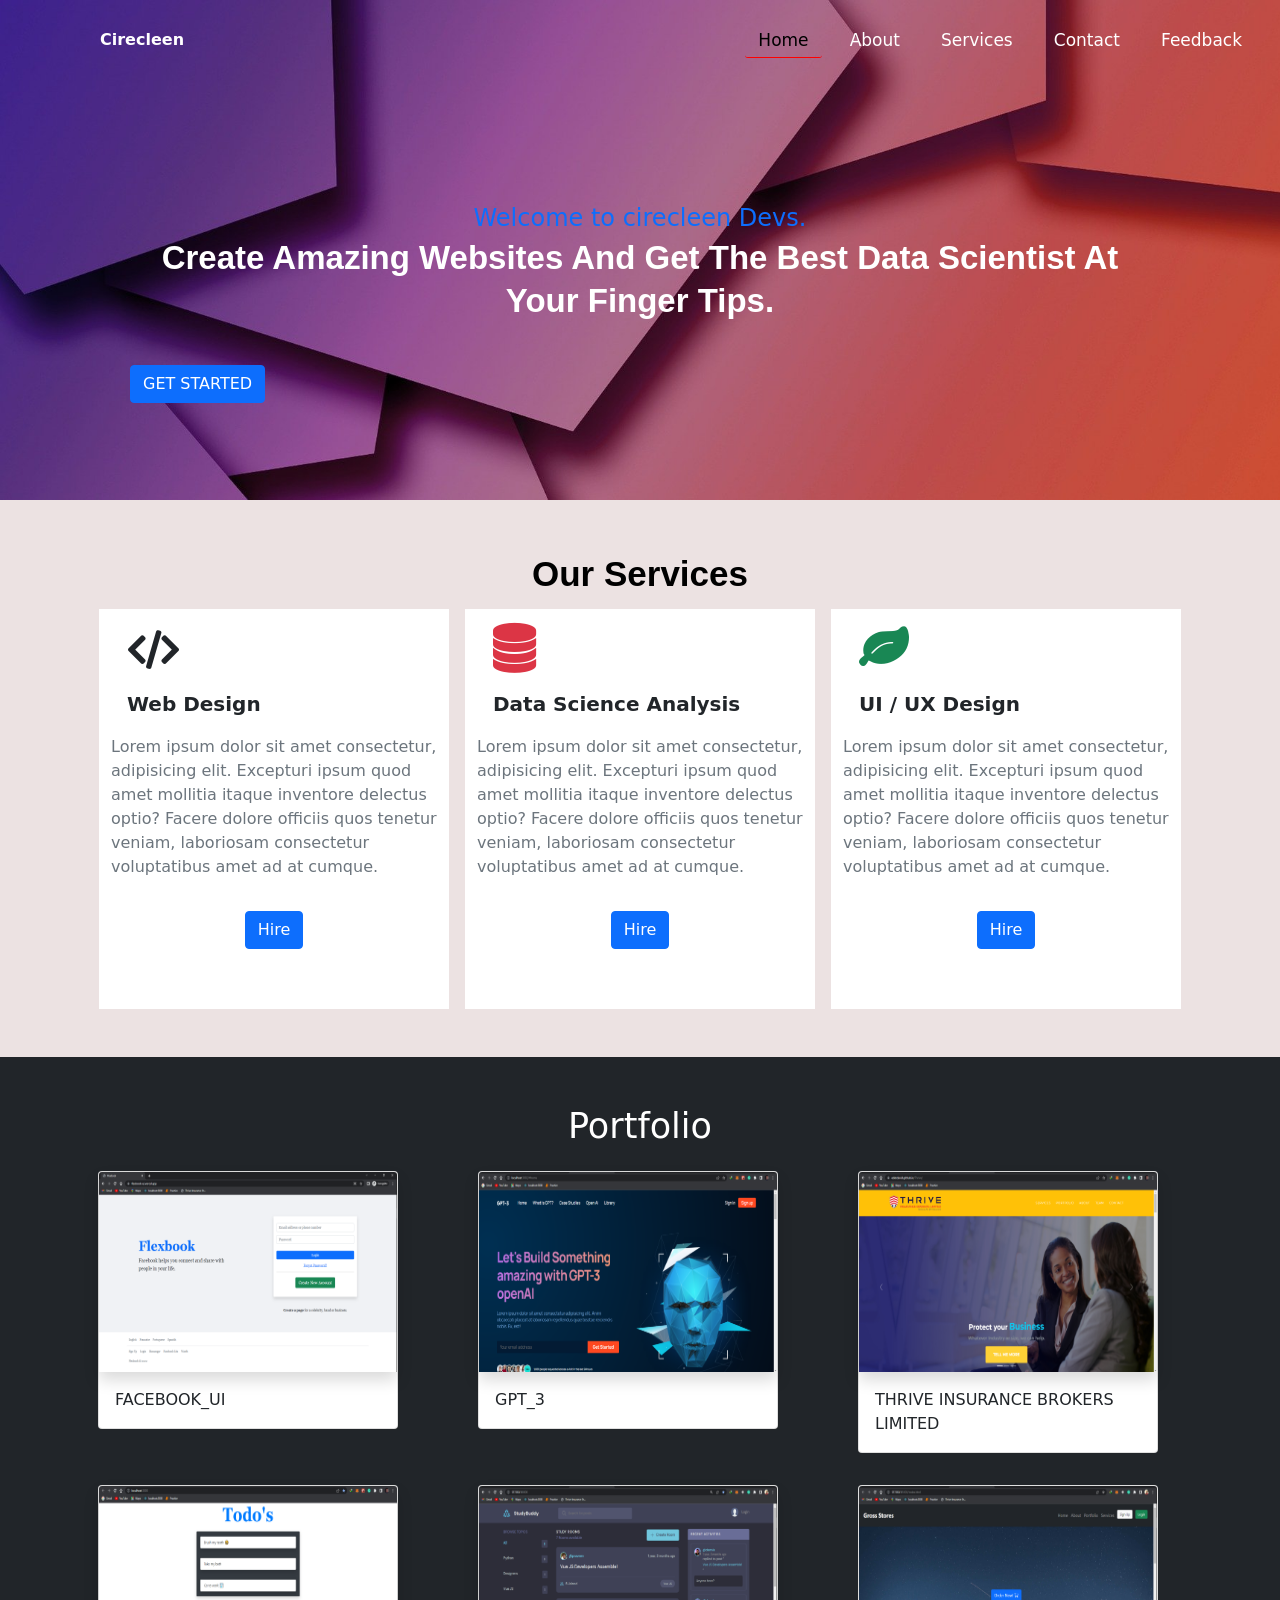
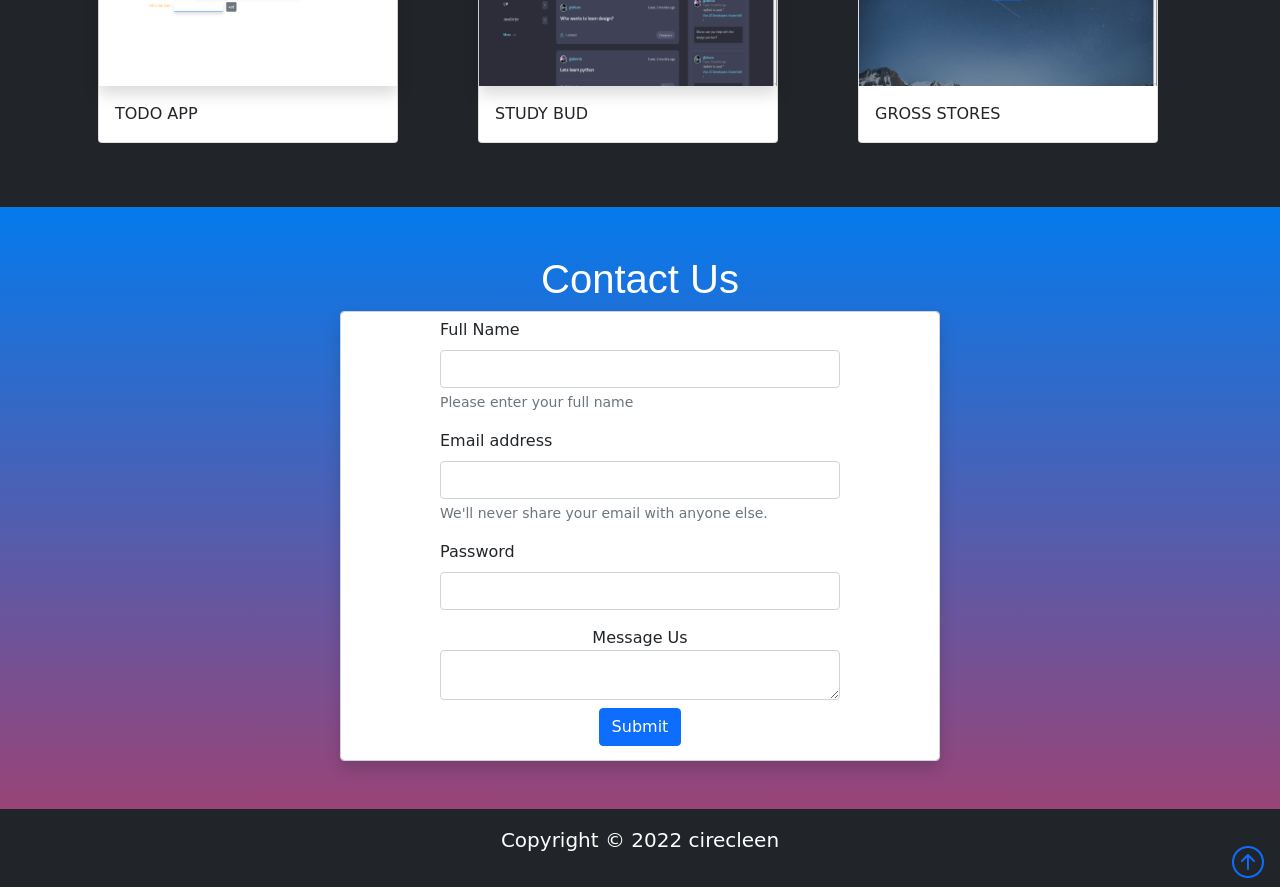
==== commit ecf252d5: "Update index.html" ====
--- a/index.html
+++ b/index.html
@@ -96,7 +96,7 @@
             <!-- icon  -->
             <i class="fa fa-solid fa-code fa-3x fw-bold m-3"></i>
             <!-- <!text-title -->
-            -->
+            
             <p class="lead fw-bolder ps-3">Web Design</p>
             <!-- text body -->
             <p class="text-muted">
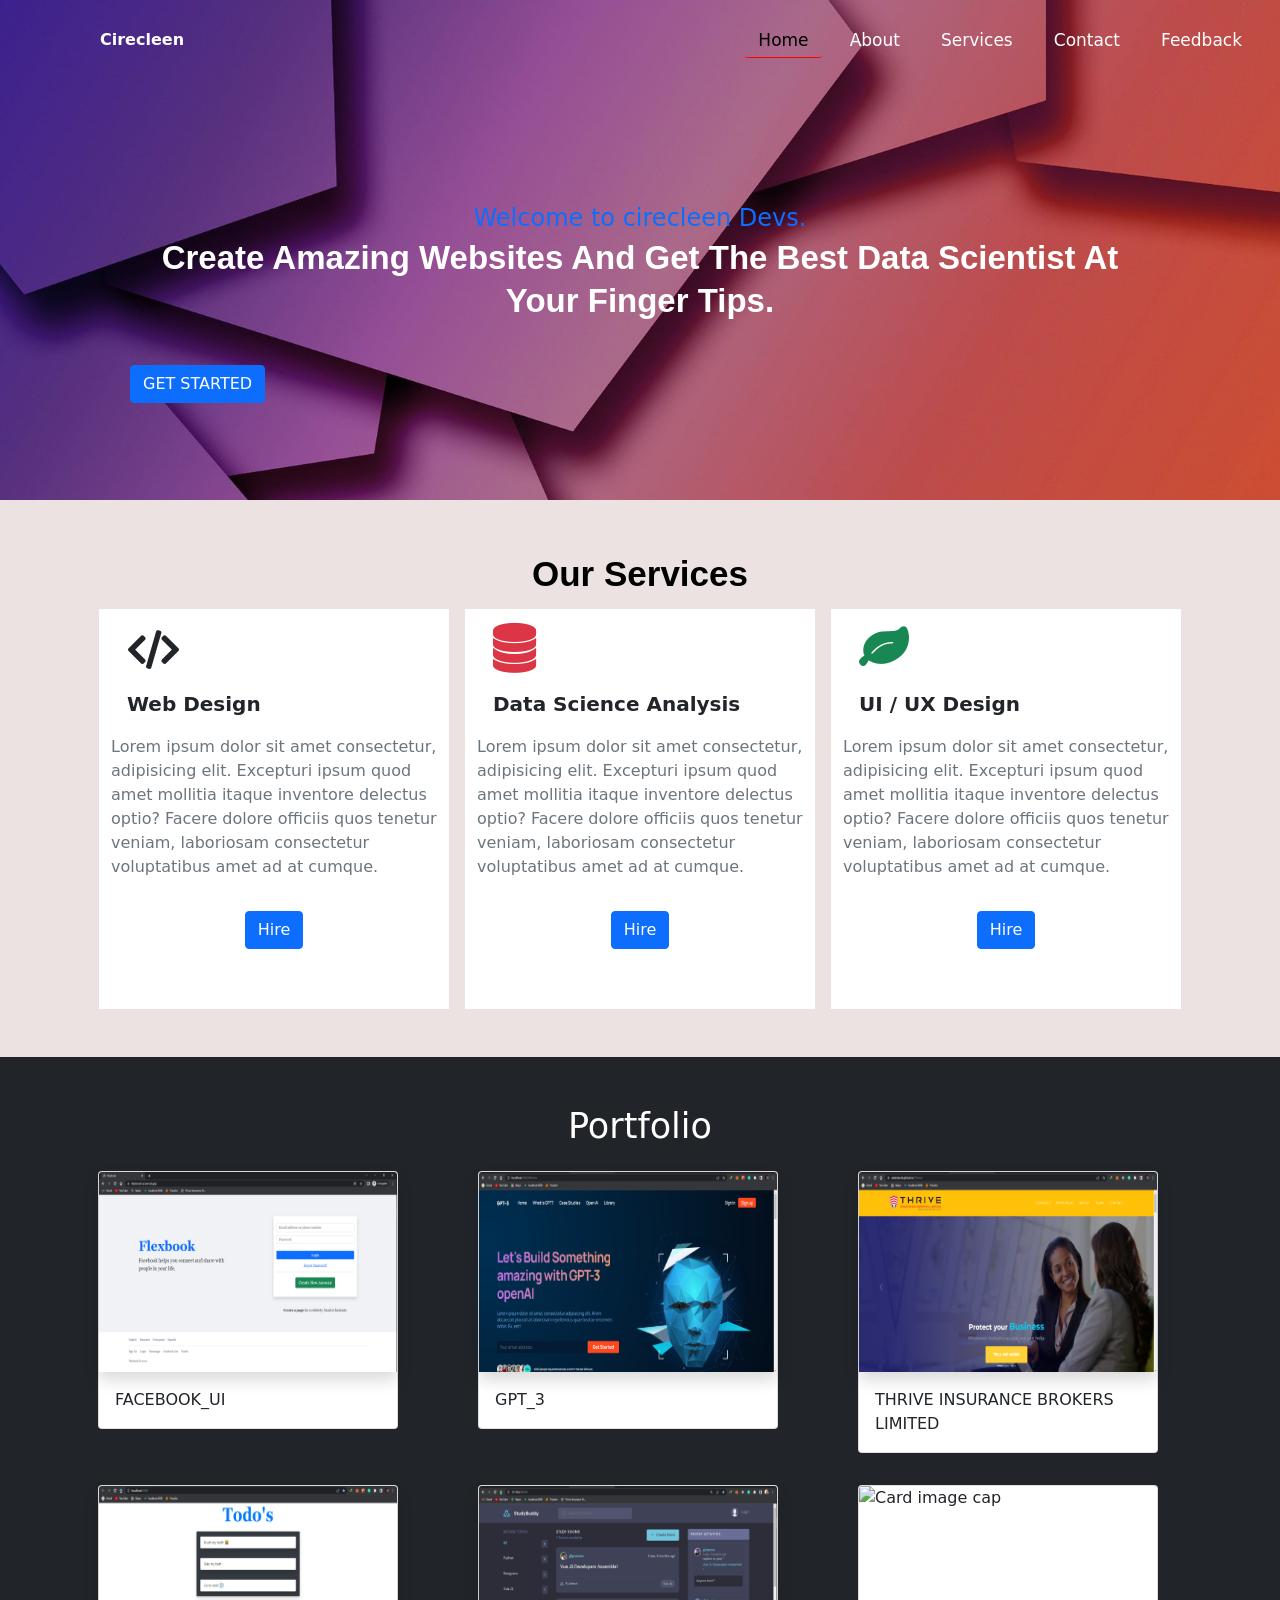
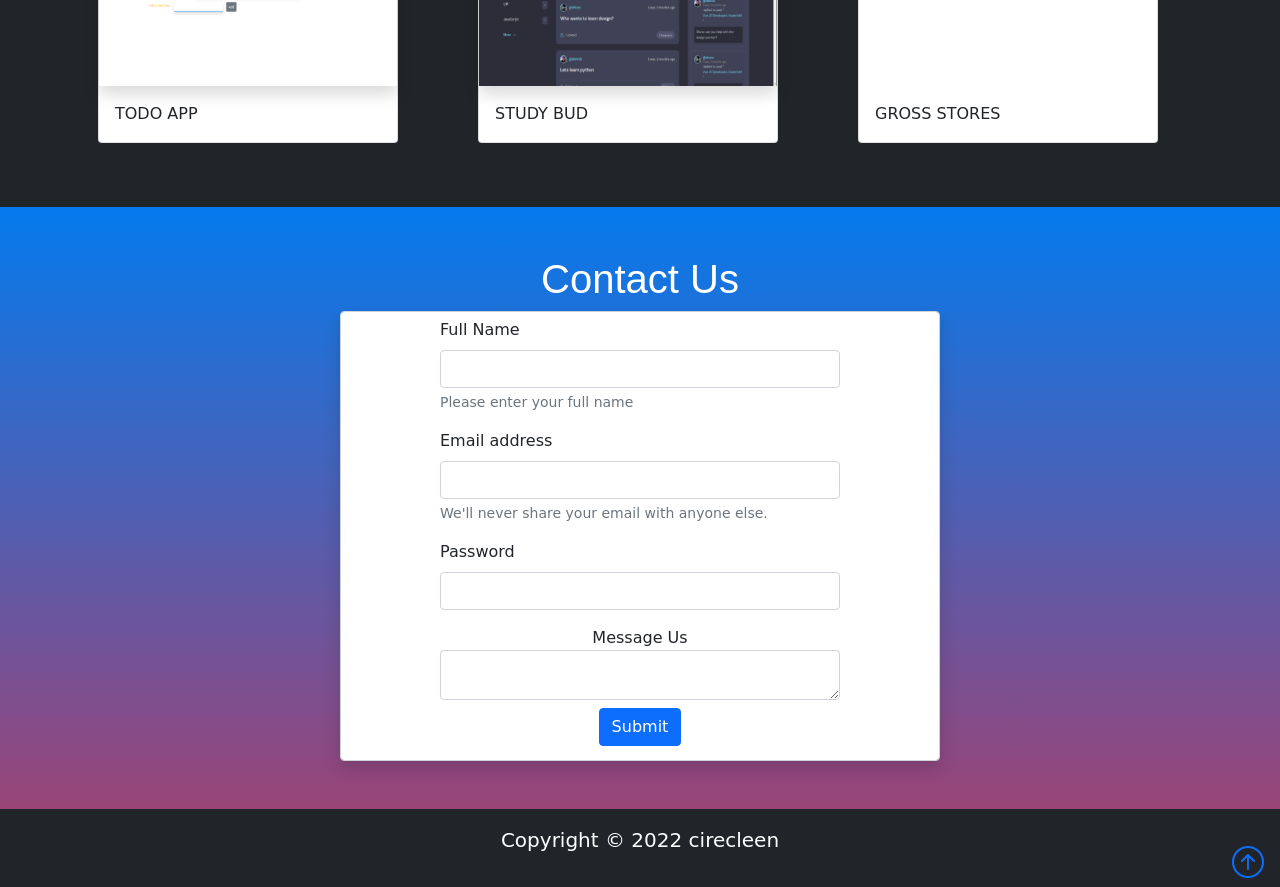
==== commit 5c1df421: "Update index.html" ====
--- a/index.html
+++ b/index.html
@@ -258,7 +258,7 @@
                 <div class="card" style="width: 25rem">
                   <img
                     class="card-img-top"
-                    src="./assets/img/item6.png"
+                    src="./assets/img/preloader.png"
                     alt="Card image cap"
                     style="height: 200px"
                   />
@@ -335,7 +335,7 @@
     >
       <div class="container-fluid bottom-0">
         <p class="lead">Copyright &copy; 2022 cirecleen</p>
-        <a href="# " class="position-absolute bottom-0 end-0 ps-5">
+        <a href="#" class="position-absolute bottom-0 end-0 ps-5">
           <i class="bi bi-arrow-up-circle fa-2x m-3"></i>
         </a>
       </div>
